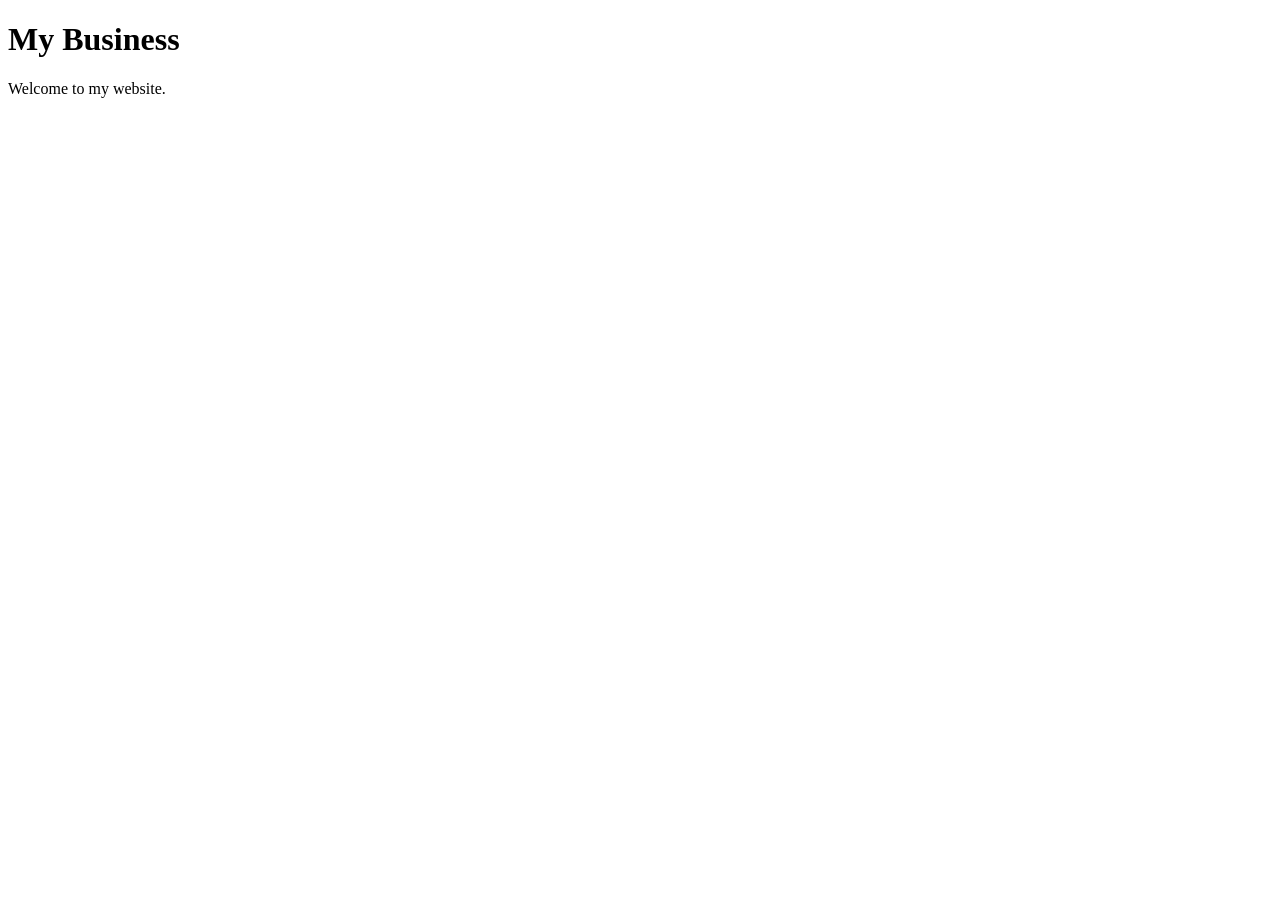
==== index.html @ 906c490c "Add homepage" ====
<!doctype html>
<html>
  <head>
    <meta charset="utf-8" />
    <meta name="viewport" content="width=device-width, initial-scale=1" />
    <title>My Business</title>
  </head>
  <body>
    <h1>My Business</h1>
    <p>Welcome to my website.</p>
  </body>
</html>
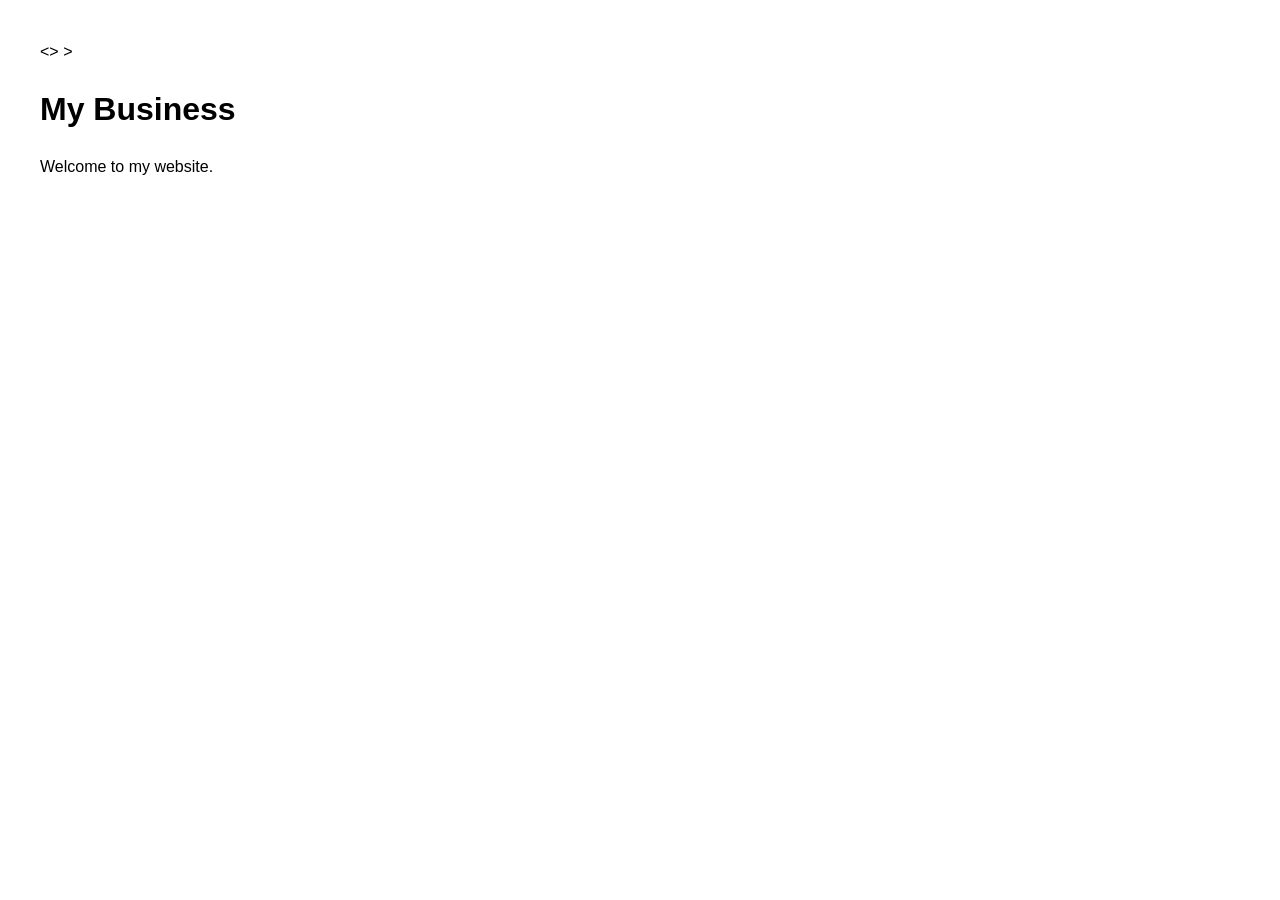
==== commit fd067298: "Update index.html" ====
--- a/index.html
+++ b/index.html
@@ -1,10 +1,10 @@
 <!doctype html>
 <html>
-  <head>
+  <<link rel="stylesheet" href="styles.css" />>
     <meta charset="utf-8" />
     <meta name="viewport" content="width=device-width, initial-scale=1" />
     <title>My Business</title>
-  </head>
+  </<link rel="stylesheet" href="styles.css" />>
   <body>
     <h1>My Business</h1>
     <p>Welcome to my website.</p>
--- a/styles.css
+++ b/styles.css
@@ -0,0 +1 @@
+body { font-family: Arial, sans-serif; margin: 40px; line-height: 1.5; }
--- a/styles.css
+++ b/styles.css
@@ -0,0 +1 @@
+body { font-family: Arial, sans-serif; margin: 40px; line-height: 1.5; }
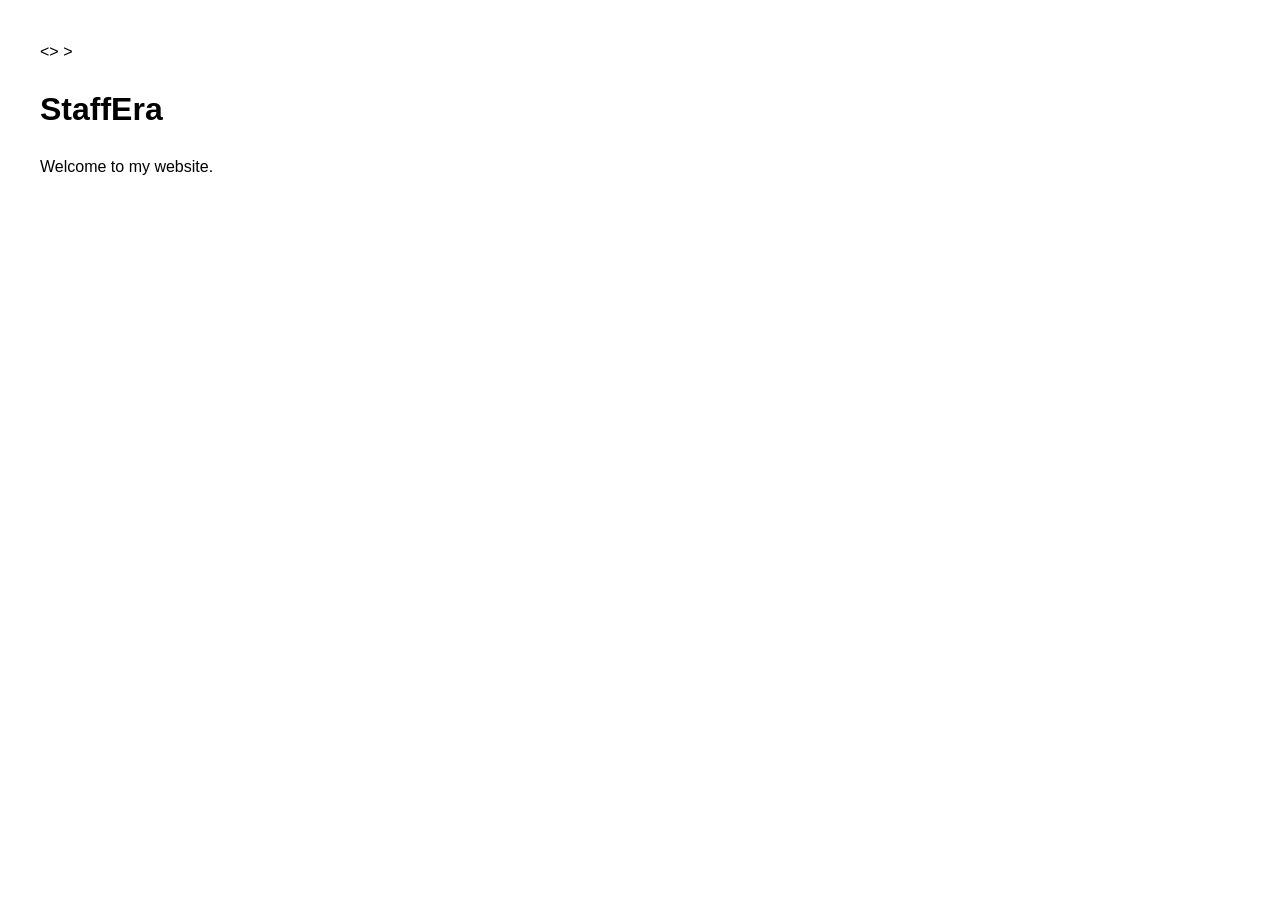
==== commit 385e5256: "Update index.html" ====
--- a/index.html
+++ b/index.html
@@ -3,10 +3,10 @@
   <<link rel="stylesheet" href="styles.css" />>
     <meta charset="utf-8" />
     <meta name="viewport" content="width=device-width, initial-scale=1" />
-    <title>My Business</title>
+    <title>StaffEra</title>
   </<link rel="stylesheet" href="styles.css" />>
   <body>
-    <h1>My Business</h1>
+    <h1>StaffEra</h1>
     <p>Welcome to my website.</p>
   </body>
 </html>
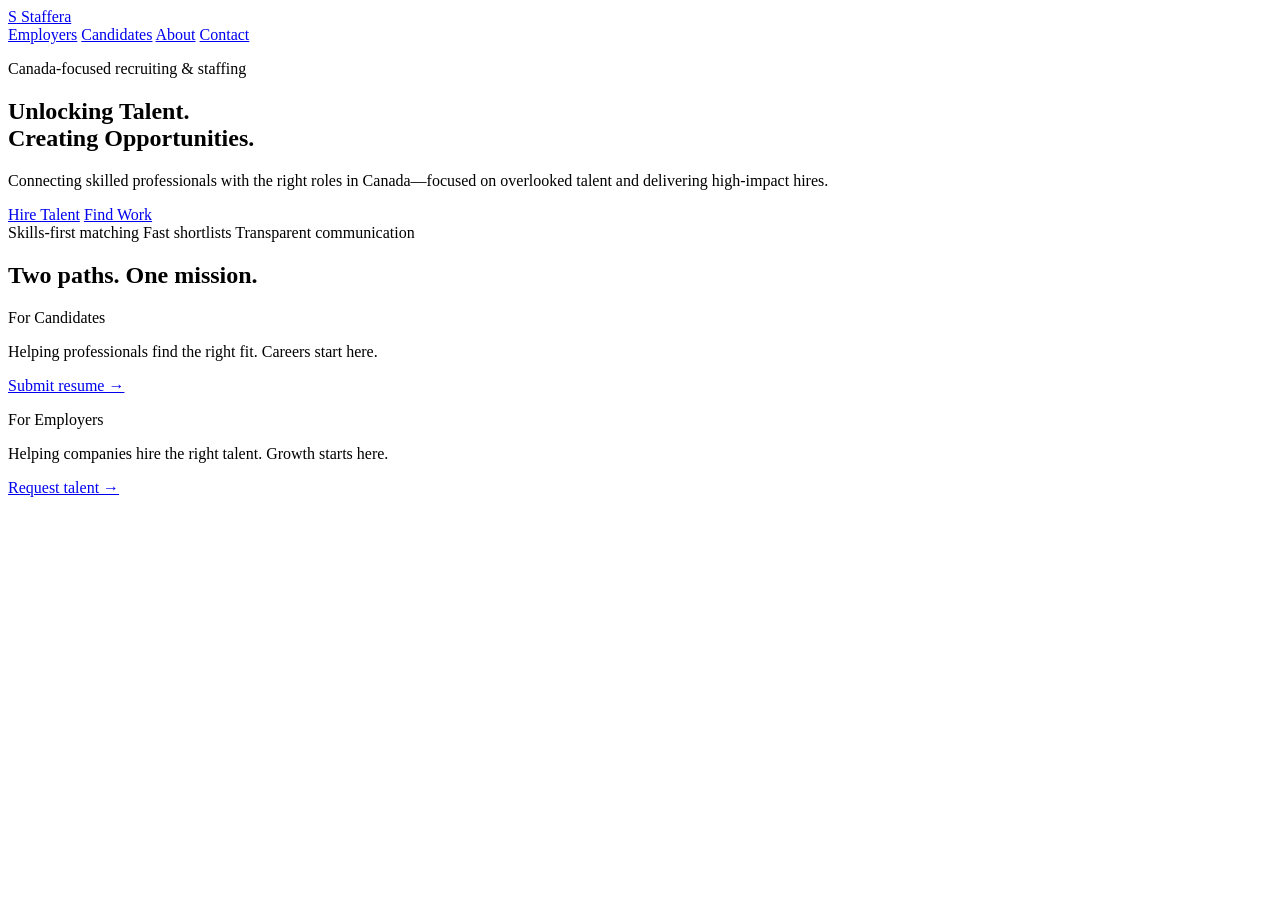
==== commit c4997ea3: "Update index.html" ====
--- a/index.html
+++ b/index.html
@@ -1,12 +1,67 @@
 <!doctype html>
-<html>
-  <<link rel="stylesheet" href="styles.css" />>
-    <meta charset="utf-8" />
-    <meta name="viewport" content="width=device-width, initial-scale=1" />
-    <title>StaffEra</title>
-  </<link rel="stylesheet" href="styles.css" />>
-  <body>
-    <h1>StaffEra</h1>
-    <p>Welcome to my website.</p>
-  </body>
-</html>
+<html lang="en">
+<head>
+  <meta charset="utf-8" />
+  <meta name="viewport" content="width=device-width, initial-scale=1" />
+  <title>Staffera | Unlocking Talent. Creating Opportunities.</title>
+  <meta name="description" content="Staffera connects skilled professionals with the right roles in Canada—focused on overlooked talent and high-impact hires." />
+  <link rel="stylesheet" href="assets/styles.css" />
+</head>
+
+<body>
+  <header class="site-header">
+    <div class="container header-inner">
+      <a class="brand" href="index.html" aria-label="Staffera home">
+        <span class="brand-mark">S</span>
+        <span class="brand-name">Staffera</span>
+      </a>
+
+      <nav class="nav">
+        <a href="employers.html">Employers</a>
+        <a href="candidates.html">Candidates</a>
+        <a href="about.html">About</a>
+        <a href="contact.html" class="btn btn-small">Contact</a>
+      </nav>
+    </div>
+  </header>
+
+  <main>
+    <!-- HERO -->
+    <section class="hero">
+      <div class="container hero-inner">
+        <div class="hero-copy">
+          <p class="eyebrow">Canada-focused recruiting & staffing</p>
+          <h1>Unlocking Talent.<br/>Creating Opportunities.</h1>
+          <p class="lead">
+            Connecting skilled professionals with the right roles in Canada—focused on overlooked talent
+            and delivering high-impact hires.
+          </p>
+
+          <div class="hero-cta">
+            <a class="btn" href="employers.html">Hire Talent</a>
+            <a class="btn btn-ghost" href="candidates.html">Find Work</a>
+          </div>
+
+          <div class="hero-badges">
+            <span class="badge">Skills-first matching</span>
+            <span class="badge">Fast shortlists</span>
+            <span class="badge">Transparent communication</span>
+          </div>
+        </div>
+
+        <div class="hero-card" role="img" aria-label="Recruiting focus summary">
+          <div class="card">
+            <h2 class="card-title">Two paths. One mission.</h2>
+
+            <div class="split">
+              <div class="split-item">
+                <p class="split-title">For Candidates</p>
+                <p class="muted">Helping professionals find the right fit. Careers start here.</p>
+                <a class="text-link" href="candidates.html">Submit resume →</a>
+              </div>
+              <div class="split-item">
+                <p class="split-title">For Employers</p>
+                <p class="muted">Helping companies hire the right talent. Growth starts here.</p>
+                <a class="text-link" href="employers.html">Request talent →</a>
+              </div>
+            </
